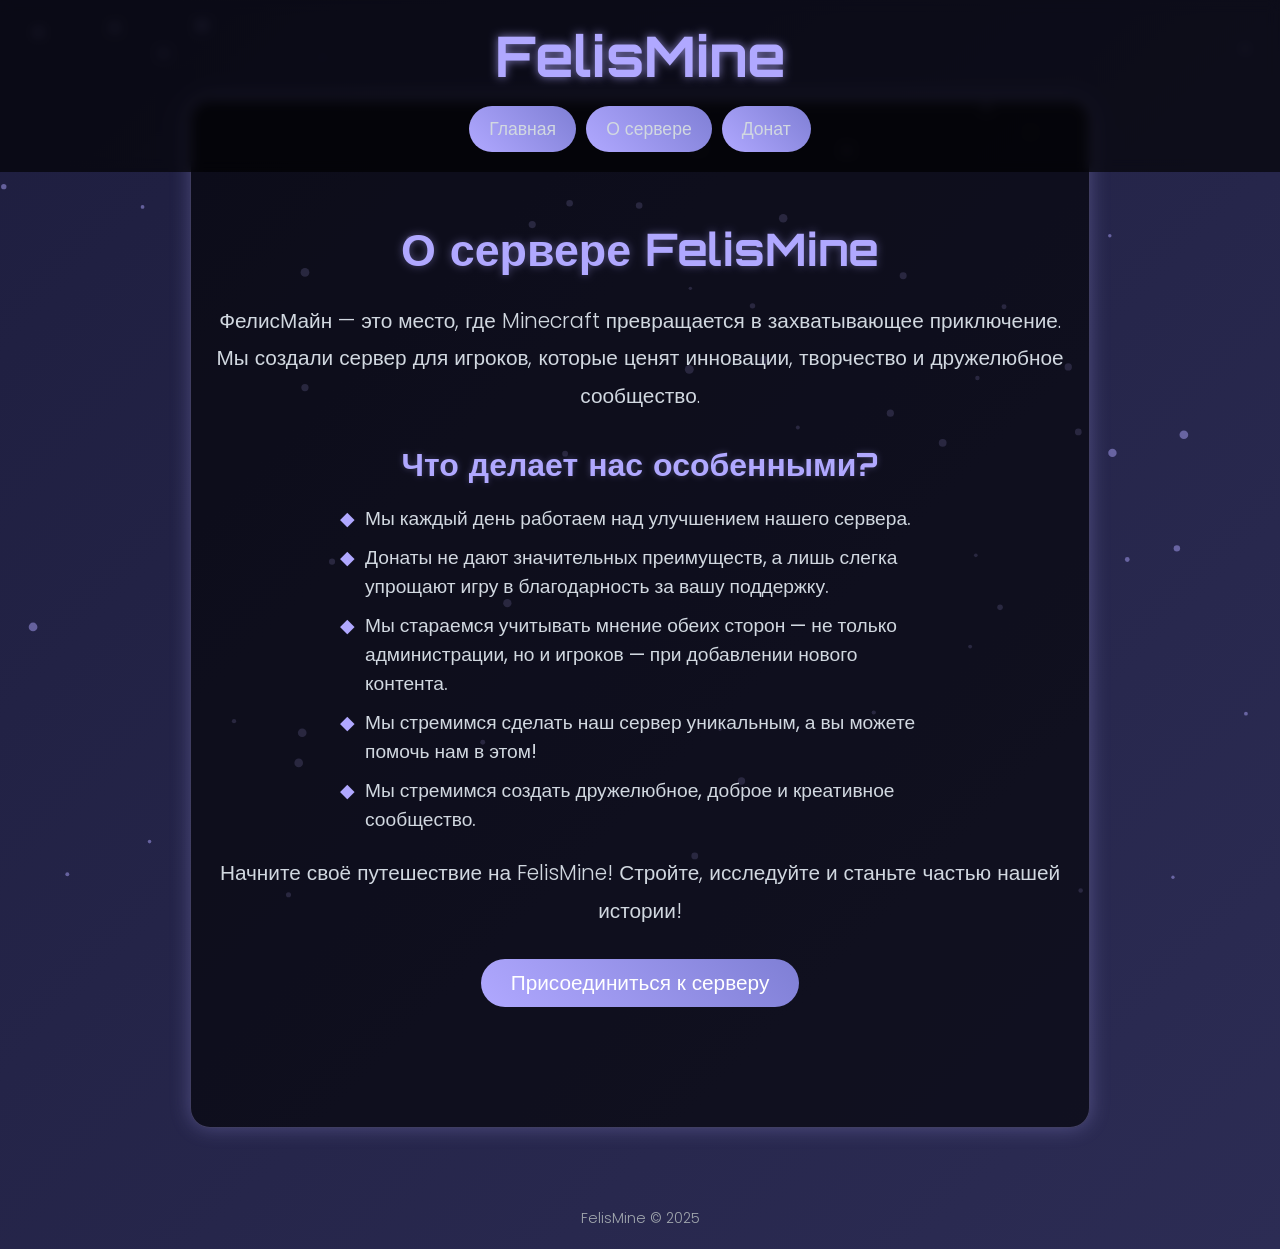
==== about.html @ 74932242 "Add files via upload" ====
<!DOCTYPE html>
<html lang="ru">
<head>
    <meta charset="UTF-8">
    <meta name="viewport" content="width=device-width, initial-scale=1.0">
    <title>FelisMine - О сервере</title>
    <link href="https://fonts.googleapis.com/css2?family=Orbitron:wght@700&family=Poppins:wght@300;500&display=swap" rel="stylesheet">
    <link rel="stylesheet" href="./styles.css">
</head>
<body>
    <!-- Canvas для частиц фона -->
    <canvas id="particles"></canvas>
    <header>
        <div class="logo">FelisMine</div>
        <nav>
            <a href="./index.html">Главная</a>
            <a href="./about.html">О сервере</a>
            <a href="#donate">Донат</a>
        </nav>
    </header>

    <section class="main-content">
        <h2>О сервере FelisMine</h2>
        <p>
            ФелисМайн — это место, где Minecraft превращается в захватывающее приключение. Мы создали сервер для игроков, которые ценят инновации, творчество и дружелюбное сообщество.
        </p>
        <h3>Что делает нас особенными?</h3>
        <ul>
            <li>Мы каждый день работаем над улучшением нашего сервера.</li>
            <li>Донаты не дают значительных преимуществ, а лишь слегка упрощают игру в благодарность за вашу поддержку.</li>
            <li>Мы стараемся учитывать мнение обеих сторон — не только администрации, но и игроков — при добавлении нового контента.</li>
            <li>Мы стремимся сделать наш сервер уникальным, а вы можете помочь нам в этом!</li>
            <li>Мы стремимся создать дружелюбное, доброе и креативное сообщество.</li>
        </ul>
        <p>
            Начните своё путешествие на FelisMine! Стройте, исследуйте и станьте частью нашей истории!
        </p>
        <button class="join-button" onclick="showModal()">Присоединиться к серверу</button>
    </section>

    <div id="joinModal" class="modal">
        <div class="modal-content">
            <span class="close" onclick="closeModal()">×</span>
            <h3>Присоединяйтесь к FelisMine!</h3>
            <p><strong>IP сервера:</strong> <span id="server-ip">d3.wildex.xyz:25571</span></p>
            <p><strong>Версия:</strong> 1.20.1+</p>
            <button class="copy-button" onclick="copyIP()">Копировать IP</button>
        </div>
    </div>

    <footer>
        <p>FelisMine © 2025</p>
    </footer>

    <script src="./script.js"></script>
</body>
</html>
---- styles.css ----
/* Основные стили */
* {
    margin: 0;
    padding: 0;
    box-sizing: border-box;
}

body {
    background: linear-gradient(135deg, #1e1e3f, #2c2c54);
    color: #d1d8e0;
    min-height: 100vh;
    display: flex;
    flex-direction: column;
    align-items: center;
    font-family: 'Poppins', sans-serif;
    position: relative;
    overflow-x: hidden;
}

/* Частицы фона */
canvas {
    position: fixed;
    top: 0;
    left: 0;
    width: 100%;
    height: 100%;
    z-index: -1;
    opacity: 0.6;
    filter: blur(0.5px);
}

/* Шапка */
header {
    text-align: center;
    padding: 20px;
    width: 100%;
    background: rgba(0, 0, 0, 0.65);
    position: fixed;
    top: 0;
    z-index: 1000;
    backdrop-filter: blur(6px);
}

.logo {
    font-size: 3.5rem;
    font-weight: 700;
    color: #b0a8ff;
    text-shadow: 0 0 10px rgba(176, 168, 255, 0.7);
    font-family: 'Orbitron', sans-serif;
    animation: pulseGlow 4s infinite ease-in-out;
}

/* Навигация */
nav {
    margin-top: 15px;
    display: flex;
    flex-wrap: wrap;
    justify-content: center;
    gap: 10px;
}

nav a {
    color: #d1d8e0;
    text-decoration: none;
    font-size: 1.1rem;
    font-weight: 500;
    padding: 10px 20px;
    border-radius: 30px;
    background: linear-gradient(45deg, #b0a8ff, #7f7fd5);
    transition: transform 0.3s, box-shadow 0.3s, background 0.3s;
}

nav a:hover {
    transform: translateY(-5px);
    box-shadow: 0 0 20px rgba(176, 168, 255, 0.7);
    background: linear-gradient(45deg, #7f7fd5, #b0a8ff);
}

/* Основной контент */
.main-content {
    text-align: center;
    padding: 120px 20px;
    max-width: 900px;
    width: 90%;
    background: rgba(0, 0, 0, 0.6);
    border-radius: 20px;
    border: 1px solid rgba(176, 168, 255, 0.3);
    box-shadow: 0 0 20px rgba(176, 168, 255, 0.3);
    animation: slideUp 1.5s ease-out;
    margin: 100px 15px 40px;
}

.main-content h2 {
    font-size: 2.8rem;
    color: #b0a8ff;
    margin-bottom: 25px;
    font-family: 'Orbitron', sans-serif;
    text-shadow: 0 0 8px rgba(176, 168, 255, 0.4);
}

.main-content h3 {
    font-size: 2rem;
    color: #b0a8ff;
    margin: 30px 0 20px;
    font-family: 'Orbitron', sans-serif;
    text-shadow: 0 0 6px rgba(176, 168, 255, 0.3);
}

.main-content p {
    font-size: 1.3rem;
    line-height: 1.8;
    color: #d1d8e0;
    font-weight: 300;
}

.main-content ul {
    list-style: none;
    margin: 20px 0;
    text-align: left;
    max-width: 600px;
    margin-left: auto;
    margin-right: auto;
}

.main-content ul li {
    font-size: 1.2rem;
    color: #d1d8e0;
    margin-bottom: 10px;
    position: relative;
    padding-left: 25px;
}

.main-content ul li::before {
    content: '◆';
    color: #b0a8ff;
    position: absolute;
    left: 0;
    font-size: 1.2rem;
}

/* Кнопка присоединения */
.join-button {
    margin-top: 30px;
    padding: 12px 30px;
    background: linear-gradient(45deg, #b0a8ff, #7f7fd5);
    color: #fff;
    border: none;
    font-size: 1.3rem;
    border-radius: 30px;
    cursor: pointer;
    transition: transform 0.3s, box-shadow 0.3s, background 0.3s;
}

.join-button:hover {
    transform: translateY(-5px);
    box-shadow: 0 0 20px rgba(176, 168, 255, 0.7);
    background: linear-gradient(45deg, #7f7fd5, #b0a8ff);
}

/* Модальное окно */
.modal {
    display: none;
    position: fixed;
    z-index: 2000;
    left: 0;
    top: 0;
    width: 100%;
    height: 100%;
    background-color: rgba(0, 0, 0, 0.95);
    align-items: center;
    justify-content: center;
}

.modal-content {
    background: linear-gradient(135deg, #2c2c54 0%, #1e1e3f 100%);
    padding: 25px;
    border-radius: 20px;
    text-align: center;
    max-width: 450px;
    width: 90%;
    box-shadow: 0 0 30px rgba(176, 168, 255, 0.7);
    border: 1px solid rgba(176, 168, 255, 0.4);
    animation: modalPop 0.6s ease-out;
}

.modal-content h3 {
    font-family: 'Orbitron', sans-serif;
    color: #b0a8ff;
    font-size: 2rem;
    margin-bottom: 20px;
    text-shadow: 0 0 8px rgba(176, 168, 255, 0.4);
}

.modal-content p {
    font-size: 1.3rem;
    color: #e0e6ed;
    margin-bottom: 15px;
    font-weight: 300;
    text-shadow: 0 0 2px rgba(0, 0, 0, 0.5);
}

.copy-button {
    margin-top: 20px;
    padding: 10px 25px;
    background: linear-gradient(45deg, #b0a8ff, #7f7fd5);
    color: #fff;
    border: none;
    font-size: 1.2rem;
    border-radius: 30px;
    cursor: pointer;
    transition: transform 0.3s, box-shadow 0.3s, background 0.3s;
}

.copy-button:hover {
    transform: translateY(-5px);
    box-shadow: 0 0 20px rgba(176, 168, 255, 0.7);
    background: linear-gradient(45deg, #7f7fd5, #b0a8ff);
}

.copy-button.copied {
    background: linear-gradient(45deg, #27ae60, #2ecc71);
}

.close {
    color: #b0a8ff;
    float: right;
    font-size: 1.8rem;
    cursor: pointer;
    transition: color 0.3s;
}

.close:hover {
    color: #d1d8e0;
}

/* Футер */
footer {
    text-align: center;
    padding: 20px;
    width: 100%;
    color: #a0a6ad;
    font-size: 0.9rem;
    font-weight: 300;
    margin-top: 20px;
}

footer p {
    margin: 0;
}

/* Анимации */
@keyframes pulseGlow {
    0% { text-shadow: 0 0 10px rgba(176, 168, 255, 0.7); }
    50% { text-shadow: 0 0 15px rgba(176, 168, 255, 0.8); }
    100% { text-shadow: 0 0 10px rgba(176, 168, 255, 0.7); }
}

@keyframes slideUp {
    0% { opacity: 0; transform: translateY(60px); }
    100% { opacity: 1; transform: translateY(0); }
}

@keyframes modalPop {
    0% { opacity: 0; transform: scale(0.7); }
    100% { opacity: 1; transform: scale(1); }
}

/* Адаптивность */
@media (max-width: 600px) {
    .logo {
        font-size: 2.5rem;
    }

    nav {
        gap: 8px;
    }

    nav a {
        font-size: 0.9rem;
        padding: 8px 15px;
        margin: 5px;
    }

    .main-content {
        padding: 80px 15px;
        margin-top: 80px;
        width: 95%;
    }

    .main-content h2 {
        font-size: 2rem;
    }

    .main-content h3 {
        font-size: 1.6rem;
    }

    .main-content p {
        font-size: 1.1rem;
    }

    .main-content ul li {
        font-size: 1rem;
    }

    .join-button {
        padding: 10px 25px;
        font-size: 1.1rem;
    }

    .modal-content {
        padding: 20px;
    }

    .modal-content h3 {
        font-size: 1.6rem;
    }

    .modal-content p {
        font-size: 1.1rem;
    }

    .copy-button {
        font-size: 1rem;
        padding: 8px 20px;
    }

    footer {
        font-size: 0.8rem;
        padding: 15px;
    }
}
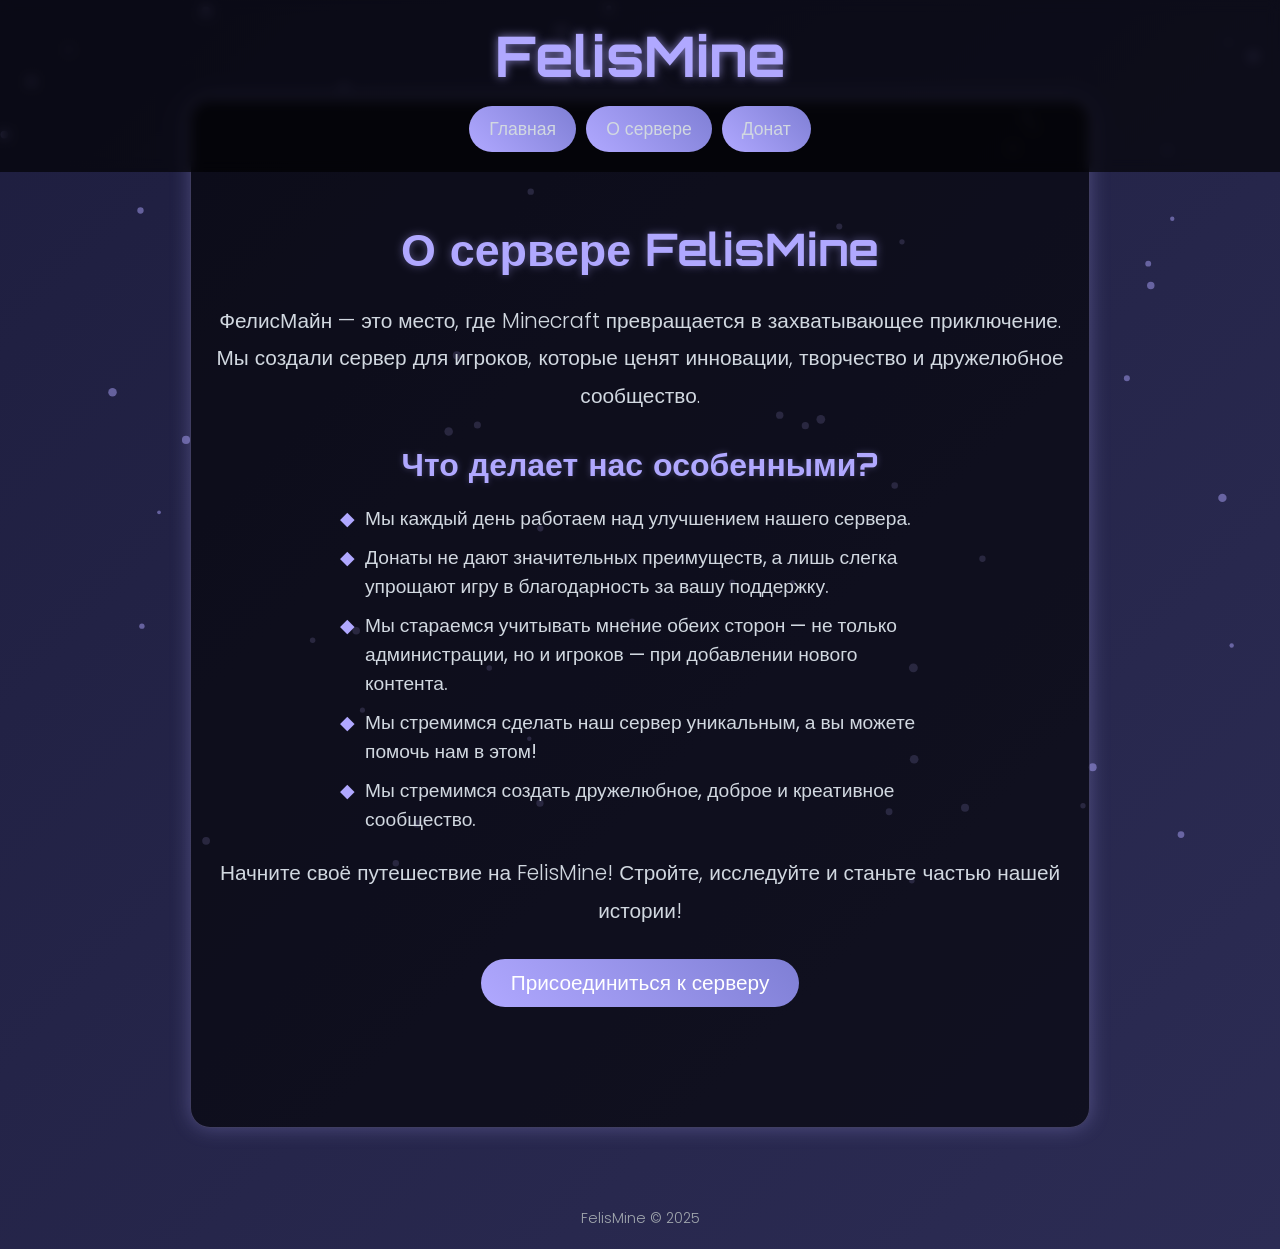
==== commit b35a1332: "update" ====
--- a/about.html
+++ b/about.html
@@ -15,7 +15,7 @@
         <nav>
             <a href="./index.html">Главная</a>
             <a href="./about.html">О сервере</a>
-            <a href="#donate">Донат</a>
+            <a href="./donate.html">Донат</a>
         </nav>
     </header>
 
--- a/styles.css
+++ b/styles.css
@@ -138,6 +138,114 @@
     font-size: 1.2rem;
 }
 
+/* Переключатель валют */
+.currency-selector {
+    margin: 20px 0;
+    text-align: center;
+}
+
+.currency-selector label {
+    font-size: 1.2rem;
+    color: #b0a8ff;
+    margin-right: 10px;
+    font-weight: 500;
+}
+
+.currency-selector select {
+    padding: 8px 15px;
+    background: rgba(44, 44, 84, 0.8);
+    border: 1px solid rgba(176, 168, 255, 0.3);
+    border-radius: 8px;
+    color: #d1d8e0;
+    font-family: 'Poppins', sans-serif;
+    font-size: 1rem;
+    cursor: pointer;
+    transition: background 0.3s, border 0.3s;
+}
+
+.currency-selector select:hover {
+    background: rgba(44, 44, 84, 1);
+    border-color: rgba(176, 168, 255, 0.5);
+}
+
+.currency-selector select:focus {
+    outline: none;
+    border-color: #b0a8ff;
+    box-shadow: 0 0 10px rgba(176, 168, 255, 0.5);
+}
+
+/* Стили для уровней донатов */
+.donate-tiers {
+    margin: 30px 0;
+    text-align: left;
+    max-width: 700px;
+    margin-left: auto;
+    margin-right: auto;
+}
+
+.tier {
+    background: rgba(44, 44, 84, 0.8);
+    padding: 20px;
+    border-radius: 10px;
+    margin-bottom: 20px;
+    border: 1px solid rgba(176, 168, 255, 0.2);
+    transition: transform 0.3s, box-shadow 0.3s;
+}
+
+.tier:hover {
+    transform: translateY(-3px);
+    box-shadow: 0 0 15px rgba(176, 168, 255, 0.5);
+}
+
+.tier h3 {
+    font-size: 1.6rem;
+    color: #b0a8ff;
+    margin-bottom: 15px;
+    font-family: 'Orbitron', sans-serif;
+    text-shadow: 0 0 6px rgba(176, 168, 255, 0.3);
+}
+
+.tier ul {
+    list-style: none;
+    margin: 0;
+    padding: 0;
+    text-align: left;
+}
+
+.tier ul li {
+    font-size: 1.1rem;
+    color: #d1d8e0;
+    margin-bottom: 8px;
+    position: relative;
+    padding-left: 20px;
+}
+
+.tier ul li::before {
+    content: '◆';
+    color: #b0a8ff;
+    position: absolute;
+    left: 0;
+    font-size: 1.1rem;
+}
+
+/* Текст поддержки */
+.support-text {
+    font-size: 1.1rem;
+    color: #d1d8e0;
+    margin-top: 20px;
+}
+
+.support-text a {
+    color: #b0a8ff;
+    text-decoration: none;
+    transition: color 0.3s;
+}
+
+.support-text a:hover {
+    color: #7f7fd5;
+    text-decoration: underline;
+}
+
 /* Кнопка присоединения */
 .join-button {
     margin-top: 30px;
@@ -303,6 +411,27 @@
         font-size: 1rem;
     }
 
+    .currency-selector label {
+        font-size: 1rem;
+    }
+
+    .currency-selector select {
+        font-size: 0.9rem;
+        padding: 6px 10px;
+    }
+
+    .tier h3 {
+        font-size: 1.4rem;
+    }
+
+    .tier ul li {
+        font-size: 0.9rem;
+    }
+
+    .support-text {
+        font-size: 0.9rem;
+    }
+
     .join-button {
         padding: 10px 25px;
         font-size: 1.1rem;
